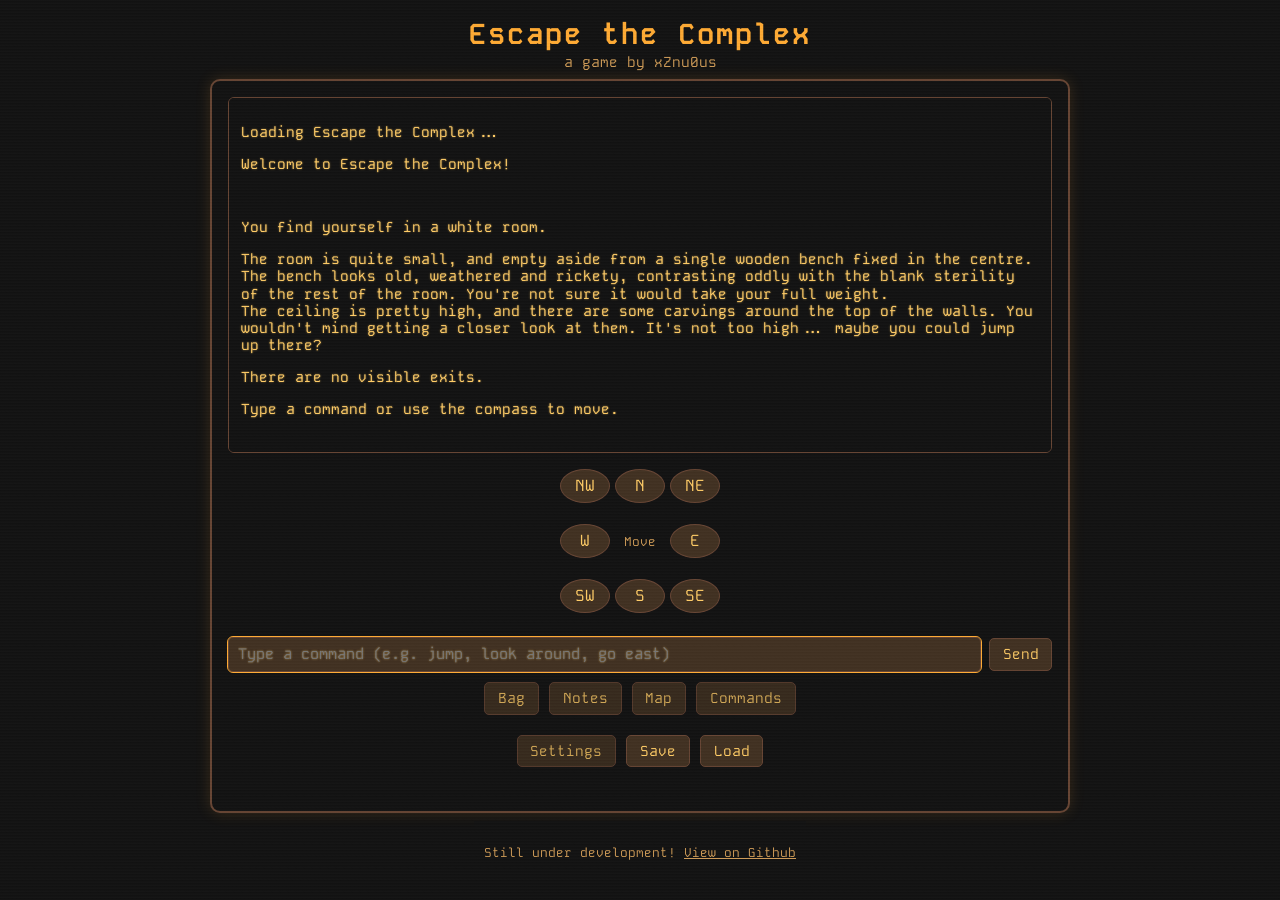
==== index.html @ 497d4dda "Fixed barista ordering system - ordering drinks/food from the barista should work as intended now -" ====
<!doctype html>
<html lang="en">
<head>
  <meta charset="utf-8" />
  <meta name="viewport" content="width=device-width,initial-scale=1" />
  <title>Escape the Complex</title>
  <link rel="stylesheet" href="style.css" />
  <link rel="preconnect" href="https://fonts.googleapis.com">
  <link rel="preconnect" href="https://fonts.gstatic.com" crossorigin>
  <link href="https://fonts.googleapis.com/css2?family=Kode+Mono:wght@400..700&display=swap" rel="stylesheet">
</head>
<body>

  <main class="container" role="main">
    <header class="header">
      <h1>Escape the Complex</h1>
      <div class="subtitle">a game by xZnu0us</div>
    </header>

    <section id="game" class="game">
      <!-- Output area: scrollable, preserves line-breaks -->
      <div id="output" class="output" aria-live="polite" role="log"></div>

      <!-- Controls: compass + typed input -->
      <div class="controls">
        <div id="compass" class="compass" role="group" aria-label="Movement">
          <button class="dir" data-cmd="go north west" aria-label="northwest">NW</button>
          <button class="dir" data-cmd="go north" aria-label="north">N</button>
          <button class="dir" data-cmd="go north east" aria-label="northeast">NE</button>

          <button class="dir" data-cmd="go west" aria-label="west">W</button>
          <div class="center">Move</div>
          <button class="dir" data-cmd="go east" aria-label="east">E</button>

          <button class="dir" data-cmd="go south west" aria-label="southwest">SW</button>
          <button class="dir" data-cmd="go south" aria-label="south">S</button>
          <button class="dir" data-cmd="go south east" aria-label="southeast">SE</button>
        </div>

        <div class="input-row">
          <input id="cmd" class="cmdInput" placeholder="Type a command (e.g. jump, look around, go east)" autocomplete="off" />
          <button id="send" class="btn">Send</button>
        </div>
        <div class="button-row">
          <button id="invButton" class="btn secondary">Bag</button>
          <button id="notesButton" class="btn secondary">Notes</button>
          <button id="mapButton" class="btn secondary">Map</button>
          <button id="help" class="btn secondary">Commands</button>
        </div>
        <div class="button-row" id="system-buttons">
          <button id="settingsButton" class="btn secondary">Settings</button>
          <button id="saveBtn" class="btn">Save</button>
          <button id="loadBtn" class="btn">Load</button>
        </div>
      </div>
      
      <!-- inventory panel -->

      <div id="inventoryPanel" class="panel hidden" aria-hidden="true">
        <h2>Inventory</h2>
        <ul id="inventoryList"></ul>
        <button id="closeInv" class="btn secondary">Close</button>
      </div>

      <!-- theme select panel -->
      <div id="settingsPanel" class="panel hidden" aria-hidden="true">
        <h2>Visual Options</h2>

        <label><input type="radio" name="theme" value="amber" checked> Amber Terminal</label><br>
        <label><input type="radio" name="theme" value="green"> Green Retro</label><br>
        <label><input type="radio" name="theme" value="light"> Light Mode</label><br>
        <label><input type="radio" name="theme" value="dark"> Dark Mode</label><br>

        <button id="closeSettings" class="btn">Close</button>
      </div>

      <!-- game help panel -->
      <aside id="helpPanel" class="panel hidden" aria-hidden="true">
        <h2>Commands</h2>
        <ul>
          <li><code>look around</code> — reprints the current room description</li>
          <li><code>go &lt;direction&gt;</code> — move (north, south, east, west, north east ...)</li>
          <li><code>jump</code> — jump, you might find a secret</li>
          <li><code>bag</code> — show inventory</li>
          <li><code>search</code> — search the current room for items</li>
          <li><code>examine</code> — examine the current room more closely</li>
          <li><code>poke</code> — poke things in the current room, use with caution</li>
          <li><code>take/drop/use &lt;item&gt;</code> — pick up/drop/use an item</li>
          <li><code>give &lt;item&gt; to &lt;npc&gt;</code> — give an item</li>
          <li><code>talk to &lt;npc&gt;</code> — talk to an NPC</li>
          <li><code>ask &lt;npc&gt; for help</code> — get a hint from an NPC</li>
          <li><code>build &lt;item&gt;</code> — build in the workshop (cart, birdhouse, shelf)</li>
          <li><code>place &lt;item&gt;</code> — place workshop items to solve puzzles</li>
        </ul>
        <button id="closeHelp" class="btn">Close</button>
      </aside>
      
      <!-- notes panel -->
      <div id="notesPanel" class="panel hidden">
        <h2>Notes</h2>
          <p>Notes found:</p>
          <ul id="playerNotes"></ul>
        <button id="closeNotes" class="btn">Close</button>
      </div>
      
      <!-- map panel -->
      <div id="mapPanel" class="panel hidden">
        <h2>Complex Map</h2>
        <div id="mapGrid" class="map-grid"></div>
        <button id="closeMap" class="btn">Close</button>
      </div>
    </section>

    <footer> 
      <p class="footer">Still under development! <a href="https://github.com/kitkins13/escape_the_complex">View on Github</a></p>
    </footer>
  </main>

  <!-- link engine.js to run the game -->
  <script src="engine.js" defer></script>
</body>
</html>
---- style.css ----
/* Escape the Complex - browser version stylesheet
    including new theme options for user to choose from
*/

:root {
  --bg: #111;
  --text: #ffcc66;
  --text-dim: #cc9955;
  --accent: #ffaa33;
  --border: #643;
  --btn-bg: #403020;
  --btn-hover: #554020;
  --glow: rgba(255, 204, 102, 0.6);
  --font: "Kode Mono", monospace;
  --font-size: 0.9rem;
}

/* ---- Themes ---- */

.theme-green {
  --bg: #001005;
  --text: #00ff80;
  --text-dim: #00dd40;
  --accent: #00dd40;
  --border: #061;
  --btn-bg: #003b04;
  --btn-hover: #005d02;
  --glow: rgba(10, 225, 40, 0.6);
}

.theme-light {
  --bg: #f5f5f5;
  --text: #111;
  --text-dim: #515151;
  --accent: #444;
  --border: #333;
  --btn-bg: #e2e2e2;
  --btn-hover: #f3f3f3;
  --glow: rgba(25, 25, 25, 0.6);
}

.theme-dark {
  --bg: #111;
  --text: #ddd;
  --text-dim: #aaa;
  --accent: #b1b1b1;
  --border: #aaa;
  --btn-bg: #222;
  --btn-hover: #2c2c2c;
  --glow: rgba(245, 245, 245, 0.6);
}

.theme-modern-dark {
  --bg: #333;
  --text: #eee;
  --text-dim: #eee;
  --accent: #d3d3d3;
  --border: none;
  --btn-bg: #222;
  --btn-hover: #2c2c2c;
  --glow: rgba(245, 245, 245, 0);
  --font: sans-serif;
}

.theme-modern-light {
  --bg: #d2d2d2;
  --text: #121212;
  --text-dim: #101010;
  --accent: #333;
  --border: none;
  --btn-bg: #eee;
  --btn-hover: #ccc;
  --glow: rgba(0, 0, 0, 0);
  --font: sans-serif;
}

/* ---- Main Styling ---- */

body {
  margin: 0;
  padding: 0;
  background-color: var(--bg);
  color: var(--text);
  font-family: var(--font);
}

code {
  font-size: 1.05rem;
}

.container {
  display: flex;
  flex-direction: column;
  align-items: center;
  justify-content: space-between;
  max-width: 900px;
  margin: 0 auto;
  padding: 1rem;
  height: 100vh;
  box-sizing: border-box;
}

a {
  color: var(--text-dim);
}

a:hover {
  color: var(--text);
}

/* ---- Header ---- */

.header {
  text-align: center;
  margin-bottom: 0.5rem;
}

.header h1 {
  margin: 0;
  font-size: 1.8rem;
  letter-spacing: 2px;
  color: var(--accent);
}

.subtitle {
  font-size: 0.9rem;
  color: var(--text-dim);
}

/* ---- Game area ---- */

.game {
  flex: 1;
  width: 95%;
  display: flex;
  flex-direction: column;
  border: 2px solid var(--border);
  border-radius: 10px;
  padding: 1rem;
  background: var(--bg);
  color: var(--text);
  box-shadow: 0 0 15px rgba(255, 170, 51, 0.15);
}

.output {
  flex: 1;
  overflow: auto;
  white-space: pre-wrap;
  padding: 0.75rem;
  background: var(--bg);
  color: var(--text);
  border: 1px solid var(--border);
  border-radius: 6px;
  max-height: 450px;
  margin-bottom: 1rem;
  line-height: 1.4;
  font-size: 0.95rem;
}

/* Add a subtle CRT-style glow */

.output, .cmdInput {
  text-shadow: 0 0 2px var(--glow);
}

/* ---- Controls ---- */

.controls {
  display: flex;
  flex-direction: column;
  align-items: center;
}

.input-row {
  display: flex;
  align-items: center;
  width: 100%;
  gap: 0.5rem;
  margin-top: 0.5rem;
}

.cmdInput {
  flex: 1;
  background-color: var(--btn-bg);
  color: var(--text);
  border: 1px solid var(--border);
  border-radius: 5px;
  padding: 0.4rem 0.6rem;
  font-family: var(--font);
  font-size: 0.95rem;
}

.cmdInput:focus {
  outline: 1px solid var(--accent);
}

/* ---- Buttons ---- */

.btn, .dir {
  background-color: var(--btn-bg);
  color: var(--text);
  border: 1px solid var(--border);
  border-radius: 5px;
  padding: 0.4rem 0.8rem;
  cursor: pointer;
  font-family: var(--font);
  font-size: 0.9rem;
  transition: background 0.2s, color 0.2s;
}

.btn:hover, .dir:hover {
  background-color: var(--btn-hover);
  color: var(--accent);
}

.btn.secondary {
  opacity: 0.8;
}

.btn.secondary:hover {
  opacity: 1;
}

.button-row {
  padding: 10px;
}

#system-buttons {
  align-self: center;
}

/* ---- Compass Layout ---- */

.compass {
  display: grid;
  grid-template-columns: repeat(3, 50px);
  grid-template-rows: repeat(3, 50px);
  gap: 5px;
  justify-content: center;
  align-items: center;
  margin-bottom: 0.5rem;
}

.dir {
  font-size: 1rem;
  border-radius: 50%;
  text-align: center;
  line-height: 1.2;
}

.center {
  text-align: center;
  font-size: 0.8rem;
  color: var(--text-dim);
}

/* ---- Panels ---- */

.panel {
  background-color: var(--bg);
  border: 1px solid var(--border);
  border-radius: 10px;
  padding: 1rem;
  color: var(--text);
  position: absolute;
  top: 50%;
  left: 50%;
  transform: translate(-50%, -50%);
  width: 400px;
  max-height: 80%;
  overflow-y: auto;
  box-shadow: 0 0 20px rgba(255, 204, 102, 0.3);
  z-index: 10;
  font-size: 0.9rem;
}

.hidden {
  display: none;
}

.panel h2 {
  margin-top: 0;
  text-align: center;
  color: var(--accent);
}

.panel ul {
  padding-left: 1.2rem;
}

.panel li {
  margin-bottom: 0.5rem;
}

.panel code {
  color: var(--accent);
}

#notesPanel {
  width: 450px;
  overflow: auto;
}

/* ---- Minimap ---- */

.map-grid {
  display: grid;
  grid-template-columns: repeat(6, 60px);
  grid-template-rows: repeat(6, 60px);
  gap: 4px;
  margin-top: 10px;
}

.map-cell {
  width: 60px;
  height: 60px;
  border: 1px solid var(--accent);
  display: flex;
  align-items: center;
  justify-content: center;
  font-size: 10px;
  text-align: center;
  padding: 2px;
}

.map-cell.unvisited {
  opacity: 0.2;
}

.map-cell.current {
  border: 2px solid var(--text);
  font-weight: bold;
}

.map-cell.empty {
  border: none;
  opacity: 0;
}

// NPC location icons
.map-icon {
  font-size: 14px;
  position: absolute;
  bottom: 2px;
  right: 2px;
}
.map-cell {
  position: relative; /* allows icons to be positioned inside */
}

/* ---- Footer ---- */

footer {
  text-align: center;
  background-color: var(--bg);
  color: var(--text-dim);
  font-size: 0.8rem;
  margin-top: 0.5rem;
  padding: 10px;
}

/* Optional scanline overlay (CRT vibe) */
body::after {
  content: "";
  pointer-events: none;
  position: fixed;
  top: 0;
  left: 0;
  right: 0;
  bottom: 0;
  background-image: repeating-linear-gradient(
    to bottom,
    rgba(255, 255, 255, 0.15) 0.5px,
    rgba(0, 0, 0, 0.2) 2px
  );
  opacity: 0.15;
  z-index: 999;
}

/* Media queries */
@media screen and (min-device-width: 1024px) and (max-device-width: 1600px) 
  and (-webkit-min-device-pixel-ratio: 1) { /* for small screens & laptops */
  .output {
    max-height: 330px;
    margin-bottom: 0.5rem;
    line-height: 1.2;
    font-size: 0.9rem;
  }
}

@media screen and (min-device-width: 700px) and (max-device-width: 1024px) and (orientation: landscape) { /* for tablets - landscape orientation */
  .output {
    max-height: 250px;
    margin-bottom: 0.5rem;
    line-height: 0.9;
    font-size: 0.9rem;
  }
  
  .footer {
    display: none;
  }
}

@media screen and (min-device-width: 480px) and (max-device-width: 768px) and (orientation: portrait) { /* for tablets - portrait orientation */
  .output {
    max-height: 300px;
    max-width: 90%;
    margin-bottom: 0.5rem;
    line-height: 0.9;
    font-size: 0.9rem;
  }
  
  .panel {
    width: 80%;
    max-height: 75%;
    overflow: scroll;
  }

}

@media screen and (max-device-width: 480px) { /* for phones */
  .container {
    
  }
  
  .output {
    max-height: 275px;
    margin-bottom: 0.3rem;
    line-height: 1.0;
    font-size: 0.9rem;
  }
  
  .panel {
    width: 80%;
    max-height: 75%;
    overflow: scroll;
  }
  
}
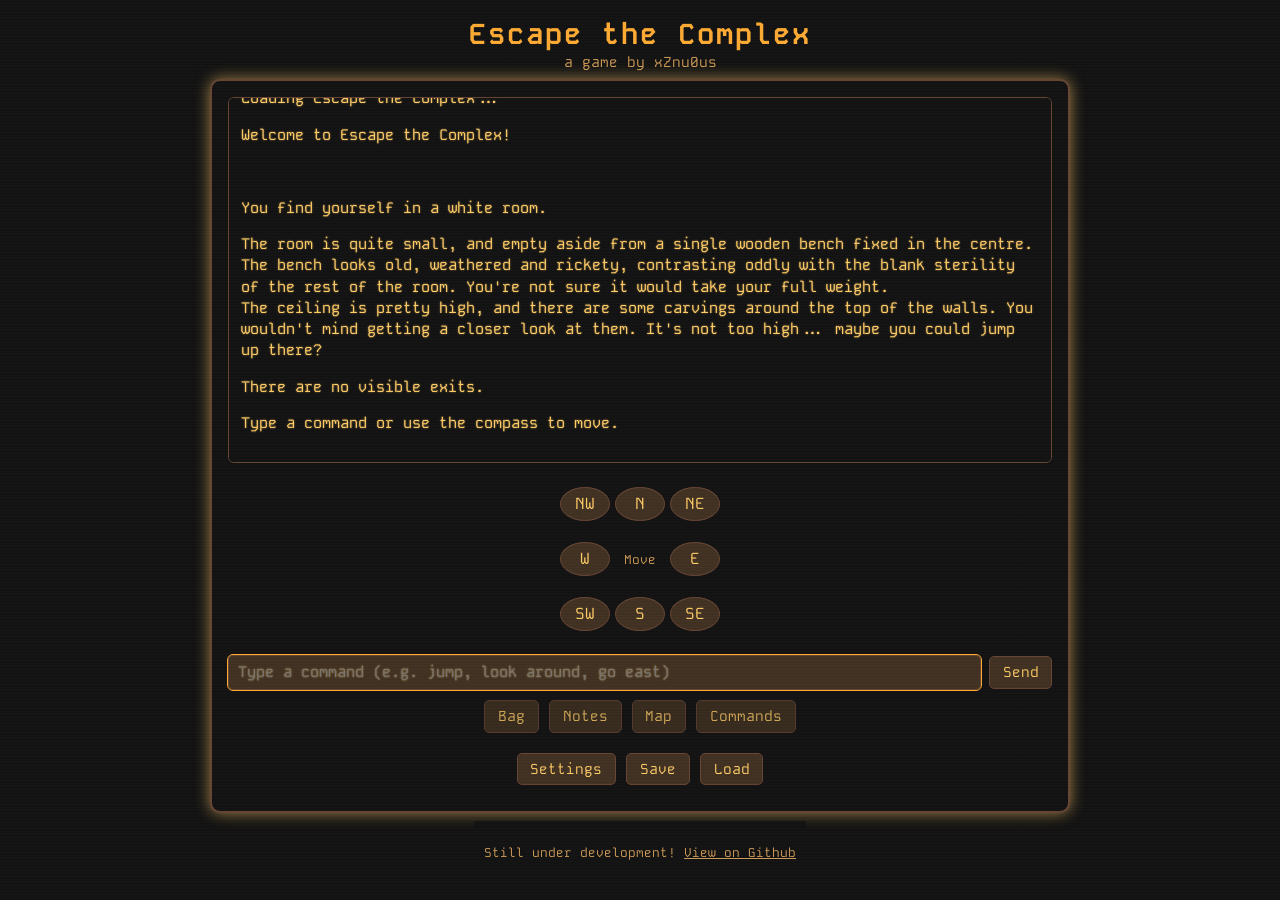
==== commit 2ae88a87: "Mobile-friendly layout update - added a condensed menu button for smaller screens - added new visua" ====
--- a/index.html
+++ b/index.html
@@ -7,7 +7,7 @@
   <link rel="stylesheet" href="style.css" />
   <link rel="preconnect" href="https://fonts.googleapis.com">
   <link rel="preconnect" href="https://fonts.gstatic.com" crossorigin>
-  <link href="https://fonts.googleapis.com/css2?family=Kode+Mono:wght@400..700&display=swap" rel="stylesheet">
+  <link href="https://fonts.googleapis.com/css2?family=Kode+Mono:wght@400..700&family=Sixtyfour:SCAN@-5&display=swap" rel="stylesheet">
 </head>
 <body>
 
@@ -15,12 +15,25 @@
     <header class="header">
       <h1>Escape the Complex</h1>
       <div class="subtitle">a game by xZnu0us</div>
+      
+      <!-- Mobile friendly version of game buttons -->
+      <div id="mobileMenu" class="mobile-hidden">
+        <button id="invBtnMobile" class="btn secondary">Bag</button>
+        <button id="notesBtnMobile" class="btn secondary">Notes</button>
+        <button id="mapBtnMobile" class="btn secondary">Map</button>
+        <button id="helpMobile" class="btn secondary">Commands</button>
+        <button id="setBtnMobile" class="btn secondary">Settings</button>
+        <button id="saveBtnMobile" class="btn">Save</button>
+        <button id="loadBtnMobile" class="btn">Load</button>
+        <button id="closeMobileMenu" class="btn">Close Menu</button>
+      </div>
     </header>
 
     <section id="game" class="game">
       <!-- Output area: scrollable, preserves line-breaks -->
       <div id="output" class="output" aria-live="polite" role="log"></div>
-
+      
+      
       <!-- Controls: compass + typed input -->
       <div class="controls">
         <div id="compass" class="compass" role="group" aria-label="Movement">
@@ -40,6 +53,8 @@
         <div class="input-row">
           <input id="cmd" class="cmdInput" placeholder="Type a command (e.g. jump, look around, go east)" autocomplete="off" />
           <button id="send" class="btn">Send</button>
+          <button id="mobileMenuBtn" class="btn">☰</button>
+
         </div>
         <div class="button-row">
           <button id="invButton" class="btn secondary">Bag</button>
@@ -48,7 +63,7 @@
           <button id="help" class="btn secondary">Commands</button>
         </div>
         <div class="button-row" id="system-buttons">
-          <button id="settingsButton" class="btn secondary">Settings</button>
+          <button id="settingsButton" class="btn">Settings</button>
           <button id="saveBtn" class="btn">Save</button>
           <button id="loadBtn" class="btn">Load</button>
         </div>
@@ -59,7 +74,7 @@
       <div id="inventoryPanel" class="panel hidden" aria-hidden="true">
         <h2>Inventory</h2>
         <ul id="inventoryList"></ul>
-        <button id="closeInv" class="btn secondary">Close</button>
+        <button id="closeInv" class="btn close">Close</button>
       </div>
 
       <!-- theme select panel -->
@@ -68,10 +83,11 @@
 
         <label><input type="radio" name="theme" value="amber" checked> Amber Terminal</label><br>
         <label><input type="radio" name="theme" value="green"> Green Retro</label><br>
+        <label><input type="radio" name="theme" value="retro-dark"> 80's Nostalgia</label><br>
         <label><input type="radio" name="theme" value="light"> Light Mode</label><br>
         <label><input type="radio" name="theme" value="dark"> Dark Mode</label><br>
 
-        <button id="closeSettings" class="btn">Close</button>
+        <button id="closeSettings" class="btn close">Close</button>
       </div>
 
       <!-- game help panel -->
@@ -92,7 +108,7 @@
           <li><code>build &lt;item&gt;</code> — build in the workshop (cart, birdhouse, shelf)</li>
           <li><code>place &lt;item&gt;</code> — place workshop items to solve puzzles</li>
         </ul>
-        <button id="closeHelp" class="btn">Close</button>
+        <button id="closeHelp" class="btn close">Close</button>
       </aside>
       
       <!-- notes panel -->
@@ -100,14 +116,14 @@
         <h2>Notes</h2>
           <p>Notes found:</p>
           <ul id="playerNotes"></ul>
-        <button id="closeNotes" class="btn">Close</button>
+        <button id="closeNotes" class="btn close">Close</button>
       </div>
       
       <!-- map panel -->
       <div id="mapPanel" class="panel hidden">
         <h2>Complex Map</h2>
         <div id="mapGrid" class="map-grid"></div>
-        <button id="closeMap" class="btn">Close</button>
+        <button id="closeMap" class="btn close">Close</button>
       </div>
     </section>
 
--- a/style.css
+++ b/style.css
@@ -8,6 +8,7 @@
   --text-dim: #cc9955;
   --accent: #ffaa33;
   --border: #643;
+  --panel-border: #643;
   --btn-bg: #403020;
   --btn-hover: #554020;
   --glow: rgba(255, 204, 102, 0.6);
@@ -23,51 +24,57 @@
   --text-dim: #00dd40;
   --accent: #00dd40;
   --border: #061;
+  --panel-border: #061;
   --btn-bg: #003b04;
   --btn-hover: #005d02;
-  --glow: rgba(10, 225, 40, 0.6);
-}
-
-.theme-light {
-  --bg: #f5f5f5;
-  --text: #111;
+  --glow: rgba(10, 225, 60, 0.6);
+}
+
+.theme-retro-light {
+  --bg: #f3f3f3;
+  --text: #121212;
   --text-dim: #515151;
   --accent: #444;
   --border: #333;
+  --panel-border: #333;
   --btn-bg: #e2e2e2;
   --btn-hover: #f3f3f3;
   --glow: rgba(25, 25, 25, 0.6);
 }
 
-.theme-dark {
+.theme-retro-dark {
   --bg: #111;
   --text: #ddd;
   --text-dim: #aaa;
   --accent: #b1b1b1;
   --border: #aaa;
+  --panel-border: #aaa;
   --btn-bg: #222;
   --btn-hover: #2c2c2c;
   --glow: rgba(245, 245, 245, 0.6);
-}
-
-.theme-modern-dark {
-  --bg: #333;
+  --font: "Sixtyfour";
+}
+
+.theme-dark {
+  --bg: #111;
   --text: #eee;
   --text-dim: #eee;
   --accent: #d3d3d3;
   --border: none;
+  --panel-border: #aaa;
   --btn-bg: #222;
   --btn-hover: #2c2c2c;
-  --glow: rgba(245, 245, 245, 0);
+  --glow: rgba(0, 0, 0, 0);
   --font: sans-serif;
 }
 
-.theme-modern-light {
-  --bg: #d2d2d2;
+.theme-light {
+  --bg: #f3f3f3;
   --text: #121212;
   --text-dim: #101010;
   --accent: #333;
   --border: none;
+  --panel-border: #333;
   --btn-bg: #eee;
   --btn-hover: #ccc;
   --glow: rgba(0, 0, 0, 0);
@@ -108,6 +115,21 @@
   color: var(--text);
 }
 
+#mobileMenu {
+  position: fixed;
+  bottom: 70px;
+  right: 10px;
+  background: var(--bg);
+  border: 1px solid var(--accent);
+  padding: 10px;
+  border-radius: 8px;
+}
+
+.mobile-hidden {
+  display: none;
+}
+
+
 /* ---- Header ---- */
 
 .header {
@@ -132,6 +154,7 @@
 .game {
   flex: 1;
   width: 95%;
+  height: 80%;
   display: flex;
   flex-direction: column;
   border: 2px solid var(--border);
@@ -139,7 +162,7 @@
   padding: 1rem;
   background: var(--bg);
   color: var(--text);
-  box-shadow: 0 0 15px rgba(255, 170, 51, 0.15);
+  box-shadow: 0 0 15px var(--glow);
 }
 
 .output {
@@ -151,7 +174,6 @@
   color: var(--text);
   border: 1px solid var(--border);
   border-radius: 6px;
-  max-height: 450px;
   margin-bottom: 1rem;
   line-height: 1.4;
   font-size: 0.95rem;
@@ -219,6 +241,11 @@
 
 .btn.secondary:hover {
   opacity: 1;
+}
+
+.btn.close {
+  margin-top: 20px;
+  margin-left: 40%;
 }
 
 .button-row {
@@ -258,7 +285,7 @@
 
 .panel {
   background-color: var(--bg);
-  border: 1px solid var(--border);
+  border: 1px solid var(--panel-border);
   border-radius: 10px;
   padding: 1rem;
   color: var(--text);
@@ -269,7 +296,7 @@
   width: 400px;
   max-height: 80%;
   overflow-y: auto;
-  box-shadow: 0 0 20px rgba(255, 204, 102, 0.3);
+  box-shadow: 0 0 20px var(--glow);
   z-index: 10;
   font-size: 0.9rem;
 }
@@ -297,7 +324,6 @@
 }
 
 #notesPanel {
-  width: 450px;
   overflow: auto;
 }
 
@@ -378,55 +404,17 @@
 }
 
 /* Media queries */
-@media screen and (min-device-width: 1024px) and (max-device-width: 1600px) 
-  and (-webkit-min-device-pixel-ratio: 1) { /* for small screens & laptops */
-  .output {
-    max-height: 330px;
-    margin-bottom: 0.5rem;
-    line-height: 1.2;
-    font-size: 0.9rem;
-  }
-}
-
-@media screen and (min-device-width: 700px) and (max-device-width: 1024px) and (orientation: landscape) { /* for tablets - landscape orientation */
-  .output {
-    max-height: 250px;
-    margin-bottom: 0.5rem;
-    line-height: 0.9;
-    font-size: 0.9rem;
-  }
-  
-  .footer {
+@media screen and (min-width: 768px) {
+  #mobileMenuBtn {
     display: none;
   }
 }
 
-@media screen and (min-device-width: 480px) and (max-device-width: 768px) and (orientation: portrait) { /* for tablets - portrait orientation */
+@media screen and (max-width: 768px) { /* for small screens */
   .output {
     max-height: 300px;
-    max-width: 90%;
     margin-bottom: 0.5rem;
-    line-height: 0.9;
-    font-size: 0.9rem;
-  }
-  
-  .panel {
-    width: 80%;
-    max-height: 75%;
-    overflow: scroll;
-  }
-
-}
-
-@media screen and (max-device-width: 480px) { /* for phones */
-  .container {
-    
-  }
-  
-  .output {
-    max-height: 275px;
-    margin-bottom: 0.3rem;
-    line-height: 1.0;
+    line-height: 1.1;
     font-size: 0.9rem;
   }
   
@@ -436,4 +424,7 @@
     overflow: scroll;
   }
   
-}
+  .button-row {
+    display: none;
+  }
+}
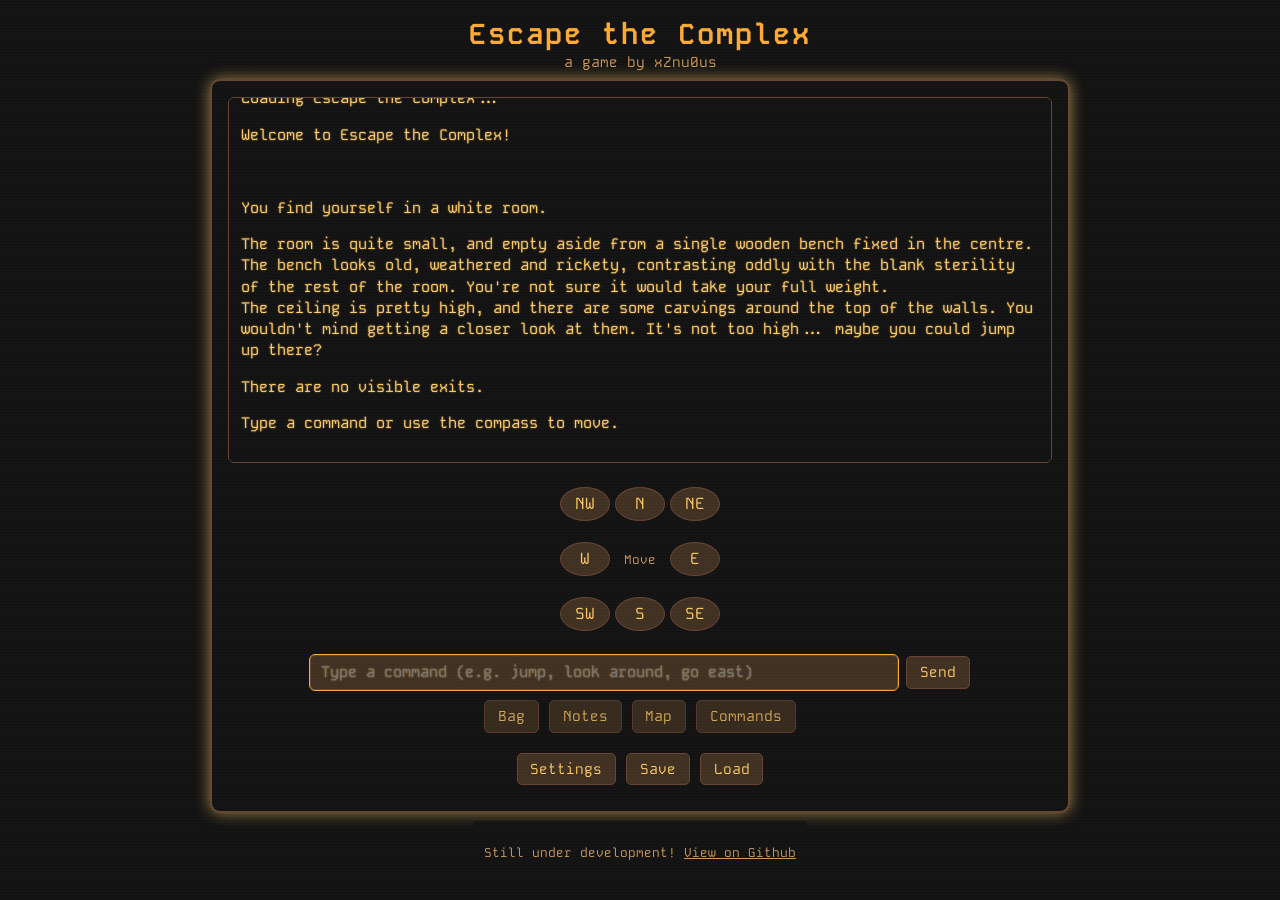
==== commit d67543ed: "Further improvements to command parser - made 'talk to' command more intuitive - other commands nee" ====
--- a/index.html
+++ b/index.html
@@ -15,18 +15,6 @@
     <header class="header">
       <h1>Escape the Complex</h1>
       <div class="subtitle">a game by xZnu0us</div>
-      
-      <!-- Mobile friendly version of game buttons -->
-      <div id="mobileMenu" class="mobile-hidden">
-        <button id="invBtnMobile" class="btn secondary">Bag</button>
-        <button id="notesBtnMobile" class="btn secondary">Notes</button>
-        <button id="mapBtnMobile" class="btn secondary">Map</button>
-        <button id="helpMobile" class="btn secondary">Commands</button>
-        <button id="setBtnMobile" class="btn secondary">Settings</button>
-        <button id="saveBtnMobile" class="btn">Save</button>
-        <button id="loadBtnMobile" class="btn">Load</button>
-        <button id="closeMobileMenu" class="btn">Close Menu</button>
-      </div>
     </header>
 
     <section id="game" class="game">
@@ -51,11 +39,11 @@
         </div>
 
         <div class="input-row">
+          <button id="mobileMenuBtn" class="btn">☰</button>
           <input id="cmd" class="cmdInput" placeholder="Type a command (e.g. jump, look around, go east)" autocomplete="off" />
           <button id="send" class="btn">Send</button>
-          <button id="mobileMenuBtn" class="btn">☰</button>
+        </div>
 
-        </div>
         <div class="button-row">
           <button id="invButton" class="btn secondary">Bag</button>
           <button id="notesButton" class="btn secondary">Notes</button>
@@ -66,6 +54,22 @@
           <button id="settingsButton" class="btn">Settings</button>
           <button id="saveBtn" class="btn">Save</button>
           <button id="loadBtn" class="btn">Load</button>
+        </div>
+      </div>
+      
+      <!-- Mobile friendly version of game buttons -->
+      <div id="mobileMenu" class="mobile-hidden">
+        <div id="top-row">
+          <button id="invBtnMobile" class="btn secondary">Bag</button>
+          <button id="notesBtnMobile" class="btn secondary">Notes</button>
+          <button id="mapBtnMobile" class="btn secondary">Map</button>
+          <button id="helpMobile" class="btn secondary">Commands</button>
+        </div>
+        <div id="bottom-row">
+          <button id="setBtnMobile" class="btn">Settings</button>
+          <button id="saveBtnMobile" class="btn">Save</button>
+          <button id="loadBtnMobile" class="btn">Load</button>
+          <button id="closeMobileMenu" class="btn">Close Menu</button>
         </div>
       </div>
       
--- a/style.css
+++ b/style.css
@@ -53,6 +53,7 @@
   --btn-hover: #2c2c2c;
   --glow: rgba(245, 245, 245, 0.6);
   --font: "Sixtyfour";
+  --font-size: 0.8rem;
 }
 
 .theme-dark {
@@ -118,11 +119,17 @@
 #mobileMenu {
   position: fixed;
   bottom: 70px;
-  right: 10px;
   background: var(--bg);
   border: 1px solid var(--accent);
   padding: 10px;
   border-radius: 8px;
+  align-self: center;
+  text-align: center;
+}
+
+#top-row, #bottom-row {
+  padding: 5px;
+  align-items: center;
 }
 
 .mobile-hidden {
@@ -196,7 +203,8 @@
 .input-row {
   display: flex;
   align-items: center;
-  width: 100%;
+  justify-content: center;
+  width: 80%;
   gap: 0.5rem;
   margin-top: 0.5rem;
 }
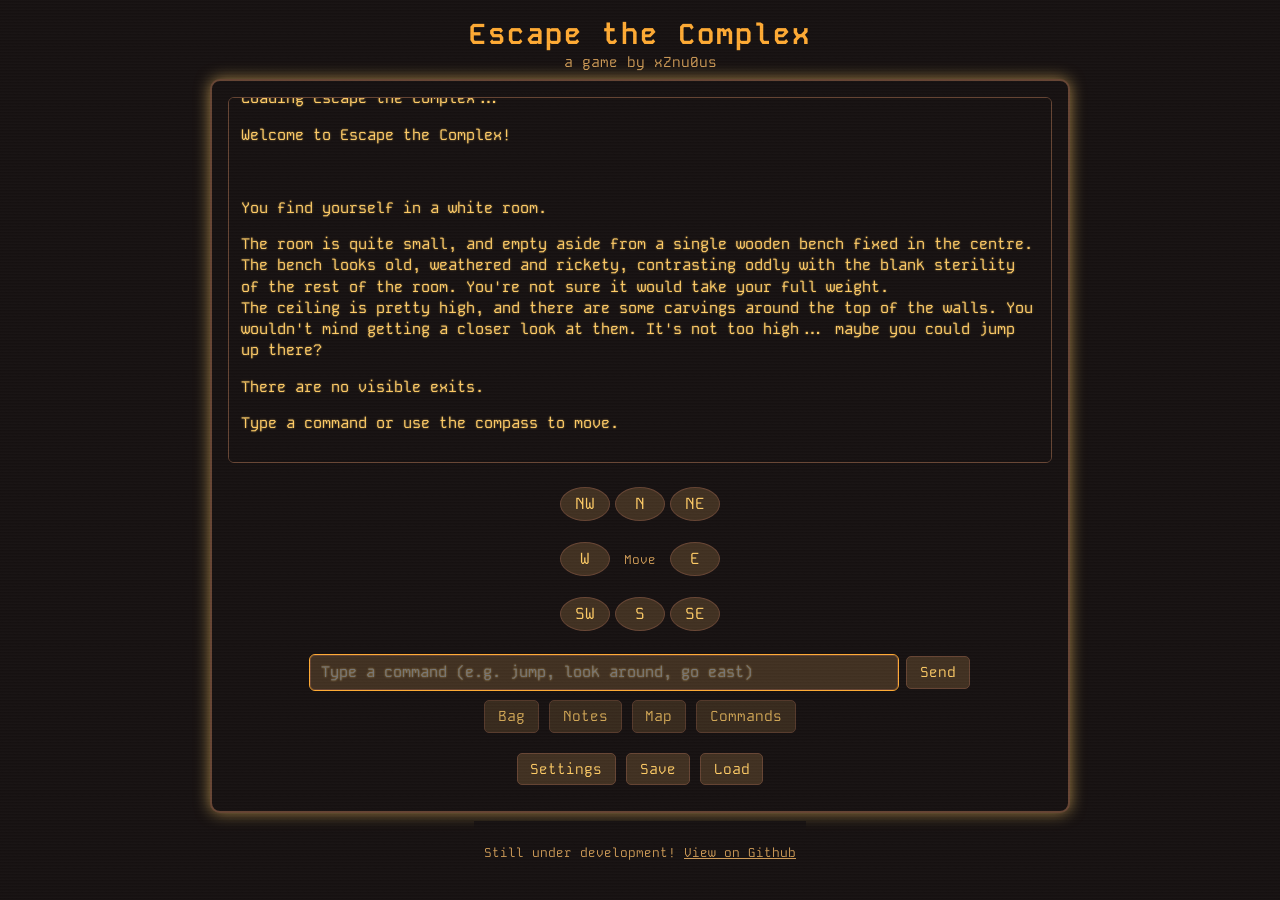
==== commit 434009d9: "Improved commands for door unlocking - players should now be able to type more natural commands to u" ====
--- a/index.html
+++ b/index.html
@@ -39,12 +39,15 @@
         </div>
 
         <div class="input-row">
-          <button id="mobileMenuBtn" class="btn">☰</button>
           <input id="cmd" class="cmdInput" placeholder="Type a command (e.g. jump, look around, go east)" autocomplete="off" />
           <button id="send" class="btn">Send</button>
         </div>
+        <div class="button-row" id="mobile-buttons">
+          <button id="mobileMenuBtn" class="btn">☰</button>
+          <button id="mobileSend" class="btn">Send</button>
+        </div>
 
-        <div class="button-row">
+        <div class="button-row" id="game-buttons">
           <button id="invButton" class="btn secondary">Bag</button>
           <button id="notesButton" class="btn secondary">Notes</button>
           <button id="mapButton" class="btn secondary">Map</button>
--- a/style.css
+++ b/style.css
@@ -3,7 +3,7 @@
 */
 
 :root {
-  --bg: #111;
+  --bg: #151010;
   --text: #ffcc66;
   --text-dim: #cc9955;
   --accent: #ffaa33;
@@ -335,12 +335,16 @@
   overflow: auto;
 }
 
+#mapPanel {
+  width: 450px;
+}
+
 /* ---- Minimap ---- */
 
 .map-grid {
   display: grid;
-  grid-template-columns: repeat(6, 60px);
-  grid-template-rows: repeat(6, 60px);
+  grid-template-columns: repeat(7, 60px);
+  grid-template-rows: repeat(7, 60px);
   gap: 4px;
   margin-top: 10px;
 }
@@ -371,7 +375,7 @@
   opacity: 0;
 }
 
-// NPC location icons
+/* NPC location icons */
 .map-icon {
   font-size: 14px;
   position: absolute;
@@ -413,7 +417,7 @@
 
 /* Media queries */
 @media screen and (min-width: 768px) {
-  #mobileMenuBtn {
+  #mobile-buttons {
     display: none;
   }
 }
@@ -432,7 +436,7 @@
     overflow: scroll;
   }
   
-  .button-row {
+  #game-buttons, #system-buttons, #send {
     display: none;
   }
 }
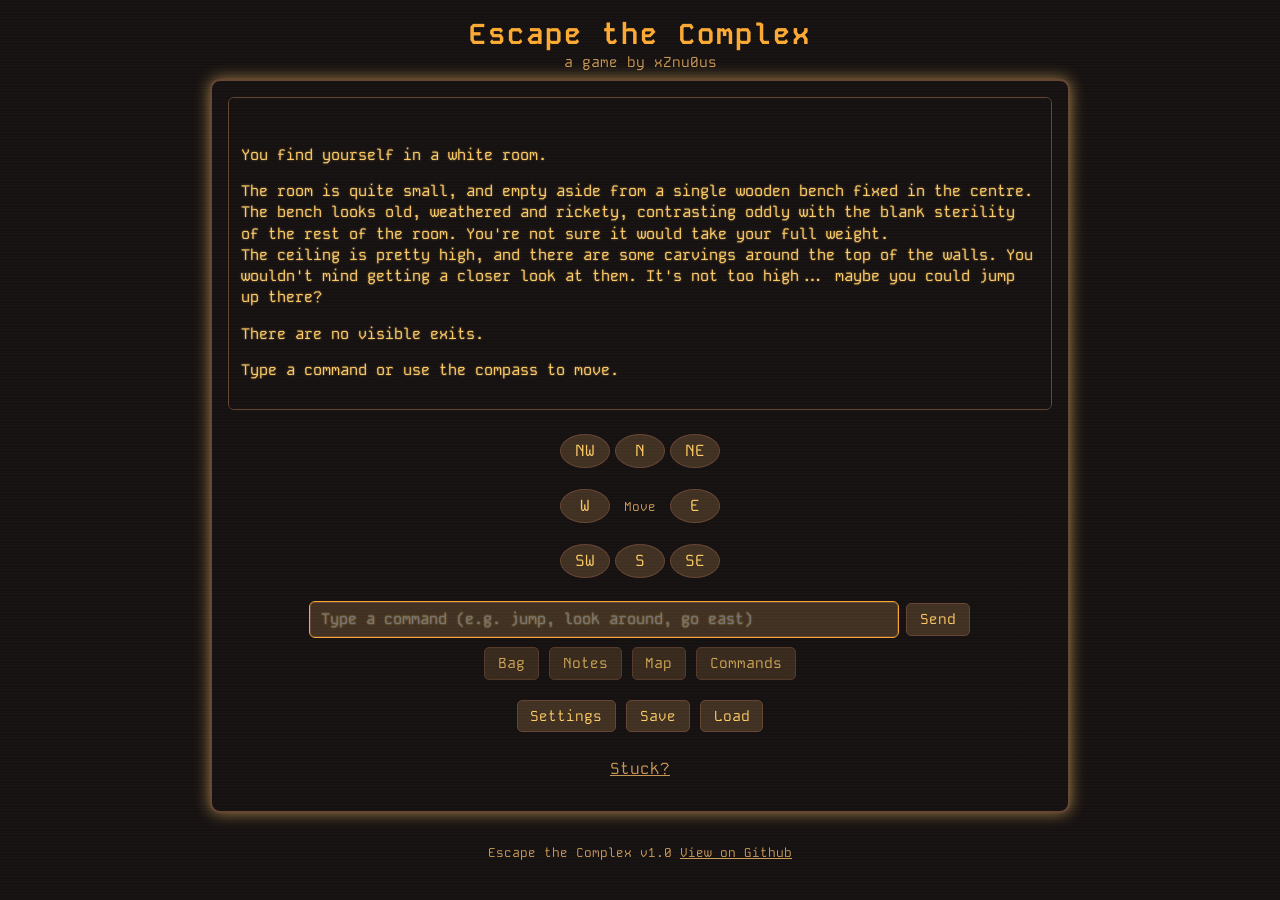
==== commit 95ef698c: "NPC reactions to exit - added NPC reactions to both exits opening - added help.html page, containin" ====
--- a/index.html
+++ b/index.html
@@ -58,6 +58,7 @@
           <button id="saveBtn" class="btn">Save</button>
           <button id="loadBtn" class="btn">Load</button>
         </div>
+        <p><a href="./help.html" target="blank">Stuck?</a></p>
       </div>
       
       <!-- Mobile friendly version of game buttons -->
@@ -135,7 +136,7 @@
     </section>
 
     <footer> 
-      <p class="footer">Still under development! <a href="https://github.com/kitkins13/escape_the_complex">View on Github</a></p>
+      <p class="footer"> Escape the Complex v1.0 <a href="https://github.com/kitkins13/escape_the_complex" target="blank">View on Github</a></p>
     </footer>
   </main>
 
--- a/style.css
+++ b/style.css
@@ -390,7 +390,6 @@
 
 footer {
   text-align: center;
-  background-color: var(--bg);
   color: var(--text-dim);
   font-size: 0.8rem;
   margin-top: 0.5rem;
@@ -413,6 +412,26 @@
   );
   opacity: 0.15;
   z-index: 999;
+}
+
+
+#help-page {
+  margin: 15px;
+}
+
+.clickable {
+  cursor: pointer;
+}
+
+.expandable {
+  transition: all 0.5s;
+}
+
+.expandable.hide {
+  transform: translateY(-100%);
+  opacity: 0;
+  visibility: hidden;
+  height: 0; padding: 0; margin: 0;
 }
 
 /* Media queries */
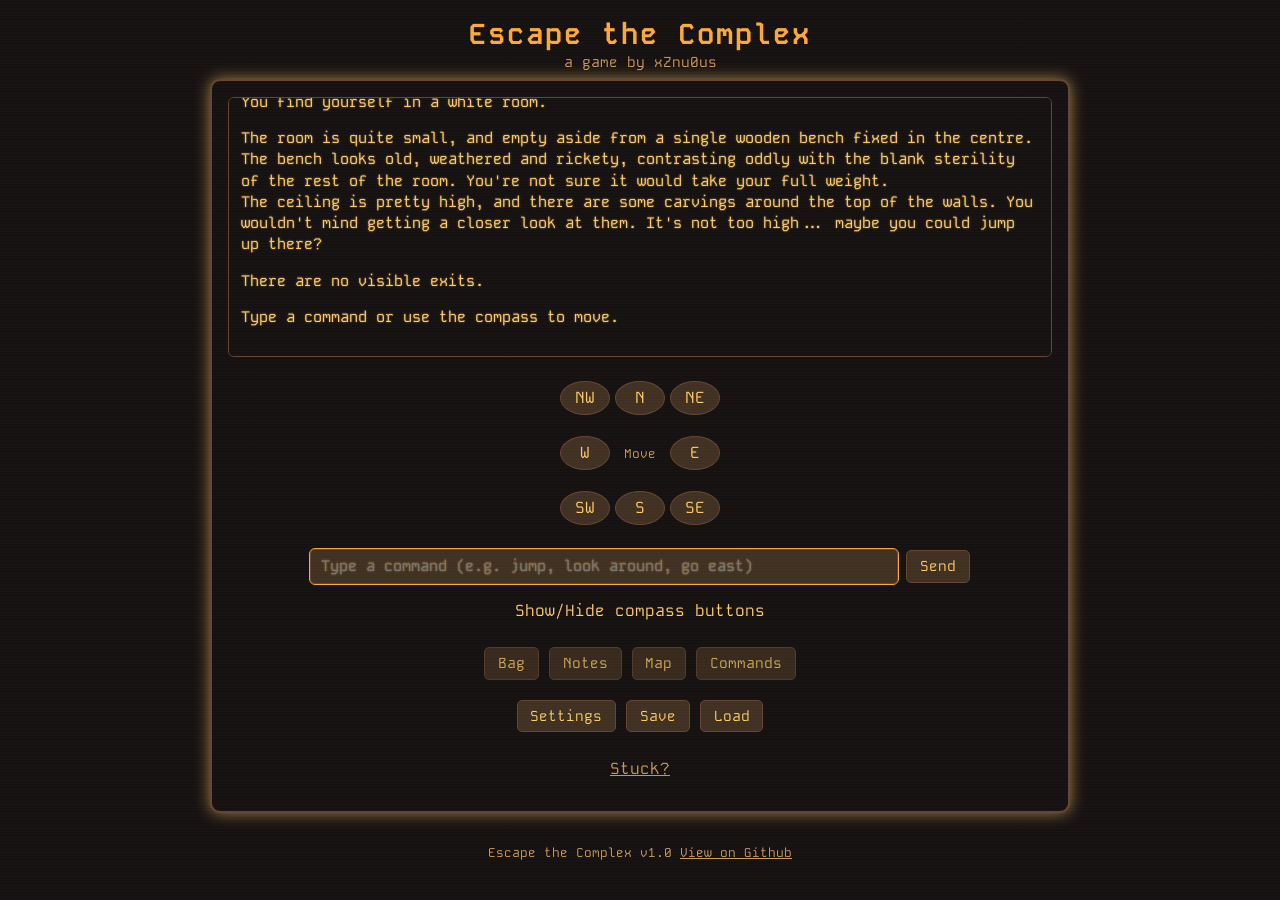
==== commit 76dabb3d: "Updates to save system and minor parser fixes - saving should now correctly store unlocked door stat" ====
--- a/index.html
+++ b/index.html
@@ -24,7 +24,8 @@
       
       <!-- Controls: compass + typed input -->
       <div class="controls">
-        <div id="compass" class="compass" role="group" aria-label="Movement">
+        
+        <div id="compass" class="compass" role="group" aria-label="Compass">
           <button class="dir" data-cmd="go north west" aria-label="northwest">NW</button>
           <button class="dir" data-cmd="go north" aria-label="north">N</button>
           <button class="dir" data-cmd="go north east" aria-label="northeast">NE</button>
@@ -42,6 +43,9 @@
           <input id="cmd" class="cmdInput" placeholder="Type a command (e.g. jump, look around, go east)" autocomplete="off" />
           <button id="send" class="btn">Send</button>
         </div>
+        
+        <p class="clickable" onClick="document.getElementById('compass').classList.toggle('hide')">Show/Hide compass buttons</p>
+        
         <div class="button-row" id="mobile-buttons">
           <button id="mobileMenuBtn" class="btn">☰</button>
           <button id="mobileSend" class="btn">Send</button>
--- a/style.css
+++ b/style.css
@@ -428,7 +428,12 @@
 }
 
 .expandable.hide {
-  transform: translateY(-100%);
+  opacity: 0;
+  visibility: hidden;
+  height: 0; padding: 0; margin: 0;
+}
+
+.compass.hide {
   opacity: 0;
   visibility: hidden;
   height: 0; padding: 0; margin: 0;
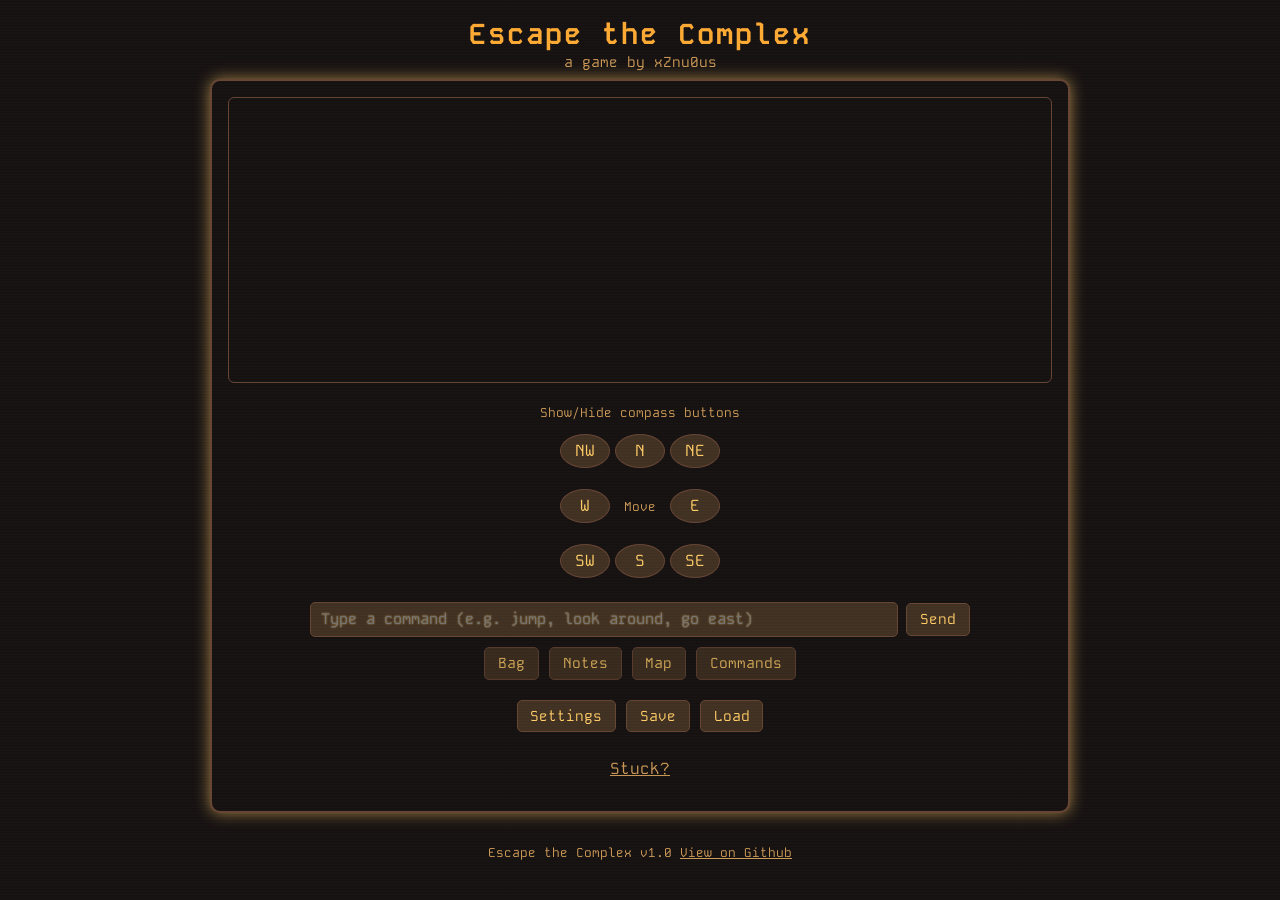
==== commit 6cb742f4: "V 1.0 - fixed 'tell about exit' code so NPCs should react properly to news of an exit - customers a" ====
--- a/index.html
+++ b/index.html
@@ -25,6 +25,8 @@
       <!-- Controls: compass + typed input -->
       <div class="controls">
         
+        <p class="clickable" onClick="document.getElementById('compass').classList.toggle('hide')">Show/Hide compass buttons</p>
+        
         <div id="compass" class="compass" role="group" aria-label="Compass">
           <button class="dir" data-cmd="go north west" aria-label="northwest">NW</button>
           <button class="dir" data-cmd="go north" aria-label="north">N</button>
@@ -43,8 +45,6 @@
           <input id="cmd" class="cmdInput" placeholder="Type a command (e.g. jump, look around, go east)" autocomplete="off" />
           <button id="send" class="btn">Send</button>
         </div>
-        
-        <p class="clickable" onClick="document.getElementById('compass').classList.toggle('hide')">Show/Hide compass buttons</p>
         
         <div class="button-row" id="mobile-buttons">
           <button id="mobileMenuBtn" class="btn">☰</button>
@@ -118,7 +118,7 @@
           <li><code>talk to &lt;npc&gt;</code> — talk to an NPC</li>
           <li><code>ask &lt;npc&gt; for help</code> — get a hint from an NPC</li>
           <li><code>build &lt;item&gt;</code> — build in the workshop (cart, birdhouse, shelf)</li>
-          <li><code>place &lt;item&gt;</code> — place workshop items to solve puzzles</li>
+          <li><code>wait</code> — pass some time without action</li>
         </ul>
         <button id="closeHelp" class="btn close">Close</button>
       </aside>
--- a/style.css
+++ b/style.css
@@ -113,6 +113,16 @@
 }
 
 a:hover {
+  color: var(--text);
+}
+
+p.clickable {
+  color: var(--text-dim);
+  font-size: 0.8rem;
+  margin: 5px;
+}
+
+p.clickable:hover {
   color: var(--text);
 }
 
@@ -448,7 +458,7 @@
 
 @media screen and (max-width: 768px) { /* for small screens */
   .output {
-    max-height: 300px;
+    /*max-height: 300px;*/
     margin-bottom: 0.5rem;
     line-height: 1.1;
     font-size: 0.9rem;
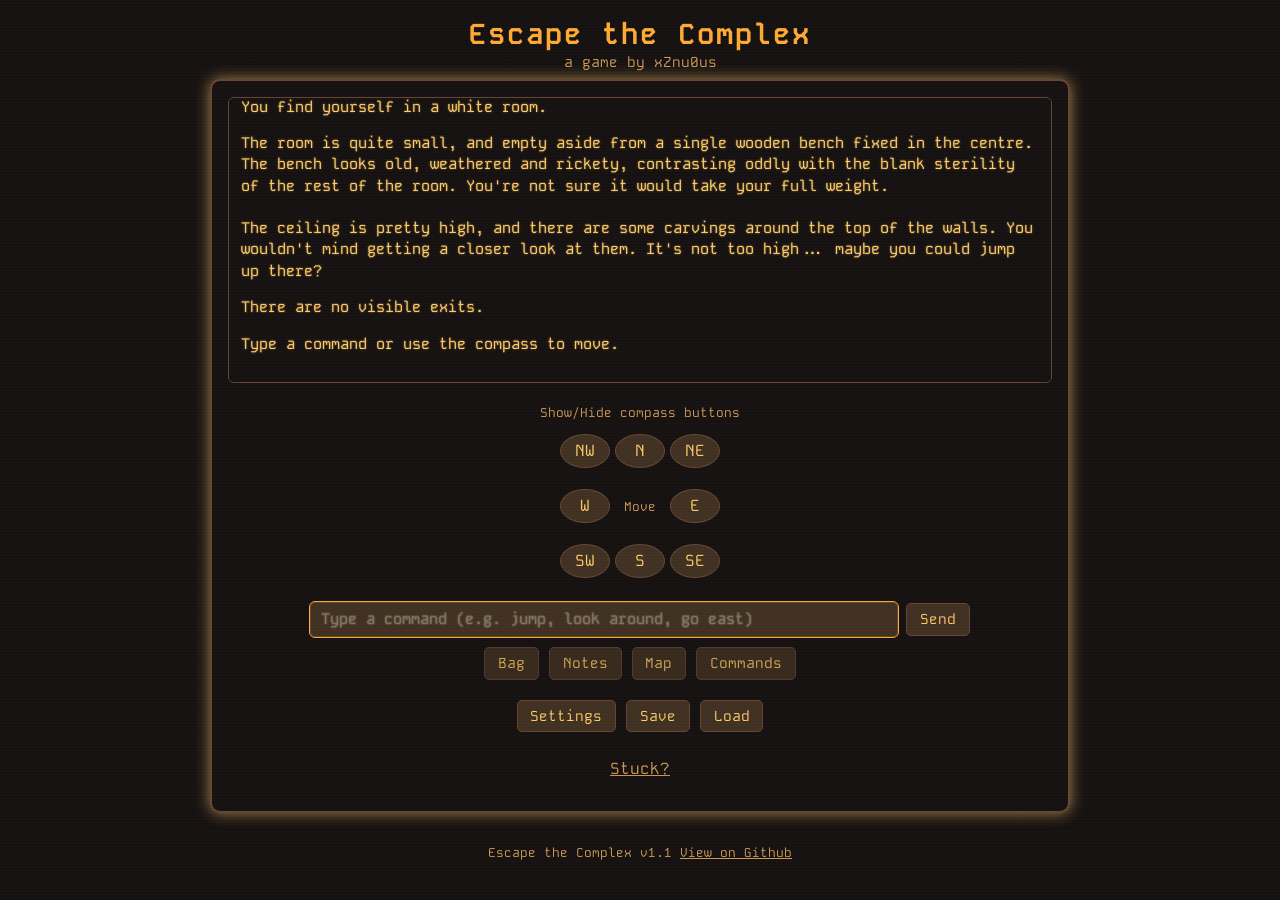
==== commit 957558ee: "v1.1 - NPCs now move to their preferred exits after being told they are open - room descriptions no" ====
--- a/index.html
+++ b/index.html
@@ -140,11 +140,12 @@
     </section>
 
     <footer> 
-      <p class="footer"> Escape the Complex v1.0 <a href="https://github.com/kitkins13/escape_the_complex" target="blank">View on Github</a></p>
+      <p class="footer"> Escape the Complex v1.1 <a href="https://github.com/kitkins13/escape_the_complex" target="blank">View on Github</a></p>
     </footer>
   </main>
 
   <!-- link engine.js to run the game -->
+  <script src="items.js" defer></script>
   <script src="engine.js" defer></script>
 </body>
 </html>
